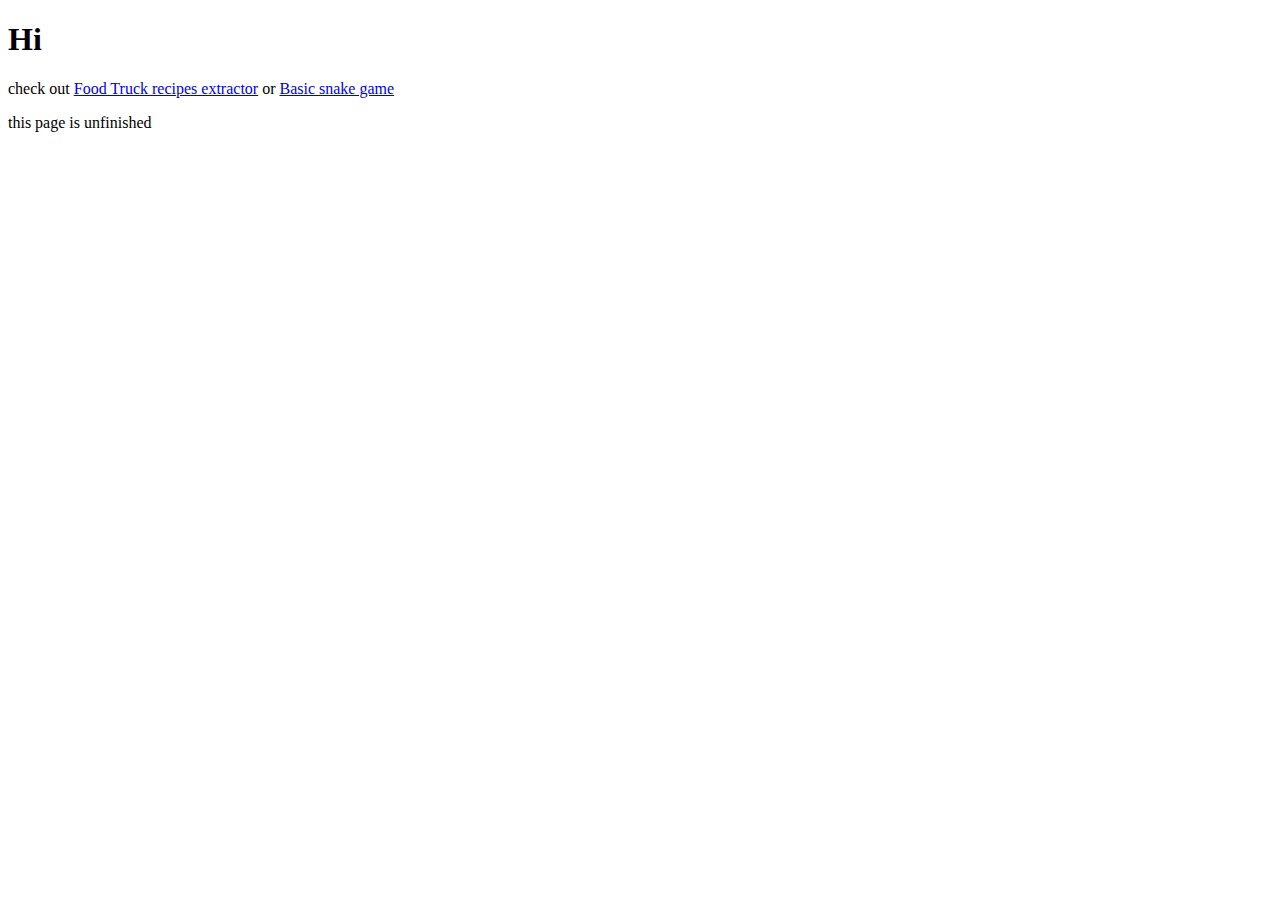
==== index.html @ 3103d129 "Update index.html" ====
<!DOCTYPE html>
<html lang="en">
<head>
    <meta charset="UTF-8">
    <meta name="viewport" content="width=device-width, initial-scale=1.0">
    <title>Kroften's website</title>
</head>
<body>
    <h1>Hi</h1>
    <p>check out <a href="https://kroften4.github.io/ft-Recipes-Extractor/">Food Truck recipes extractor</a> or <a href="https://kroften4.github.io/snake/">Basic snake game</a></p>
    <p>this page is unfinished</p>
</body>
</html>
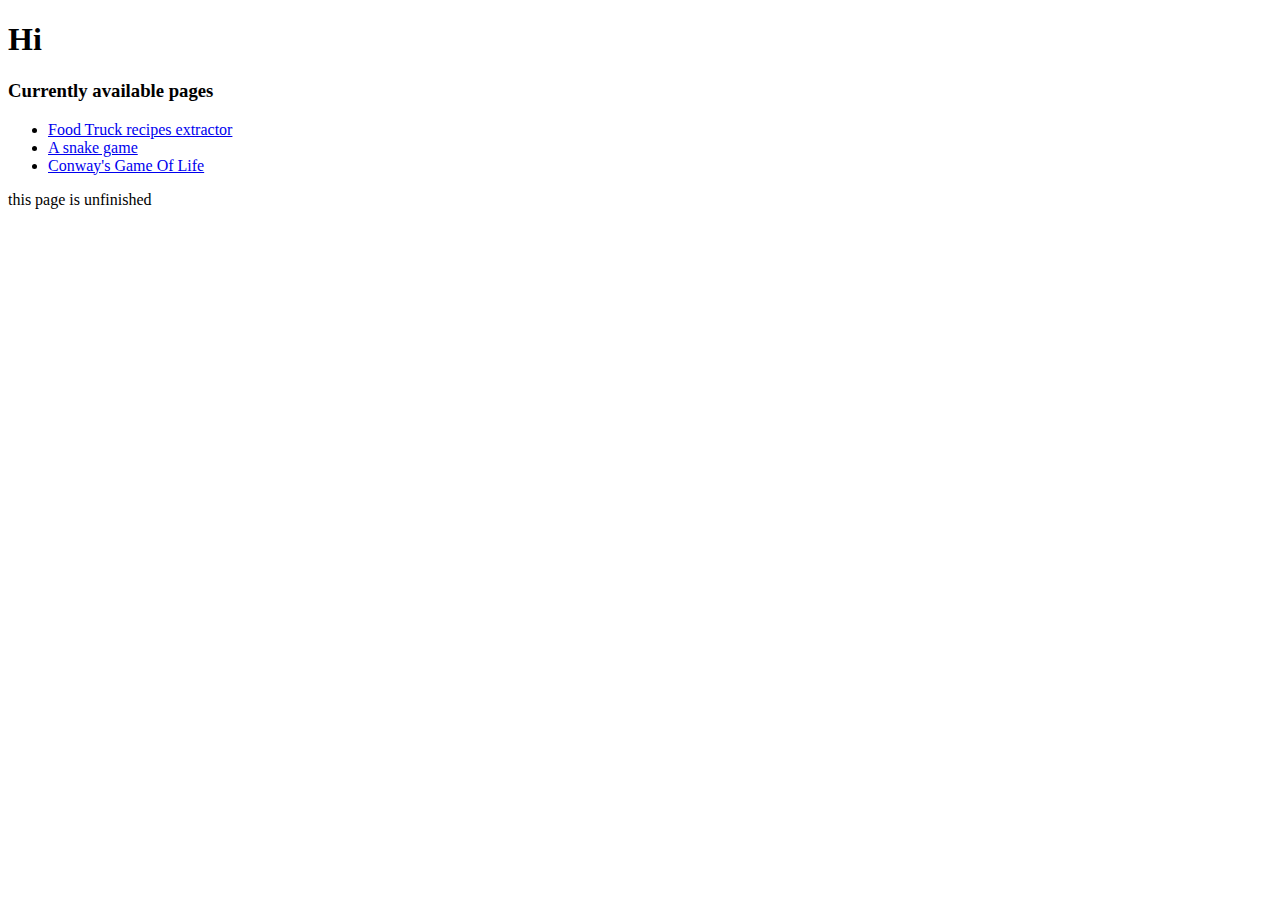
==== commit 9c8bf223: "Update index.html" ====
--- a/index.html
+++ b/index.html
@@ -1,13 +1,21 @@
 <!DOCTYPE html>
 <html lang="en">
+
 <head>
     <meta charset="UTF-8">
     <meta name="viewport" content="width=device-width, initial-scale=1.0">
     <title>Kroften's website</title>
 </head>
+
 <body>
     <h1>Hi</h1>
-    <p>check out <a href="https://kroften4.github.io/ft-Recipes-Extractor/">Food Truck recipes extractor</a> or <a href="https://kroften4.github.io/snake/">Basic snake game</a></p>
+    <h3>Currently available pages</h3>
+    <ul>
+        <li><a href="/ft-Recipes-Extractor/">Food Truck recipes extractor</a></li>
+        <li><a href="/LennonTheSnake/">A snake game</a></li>
+        <li><a href="/GameOfLife/">Conway's Game Of Life</a></li>
+    </ul>
     <p>this page is unfinished</p>
 </body>
+
 </html>
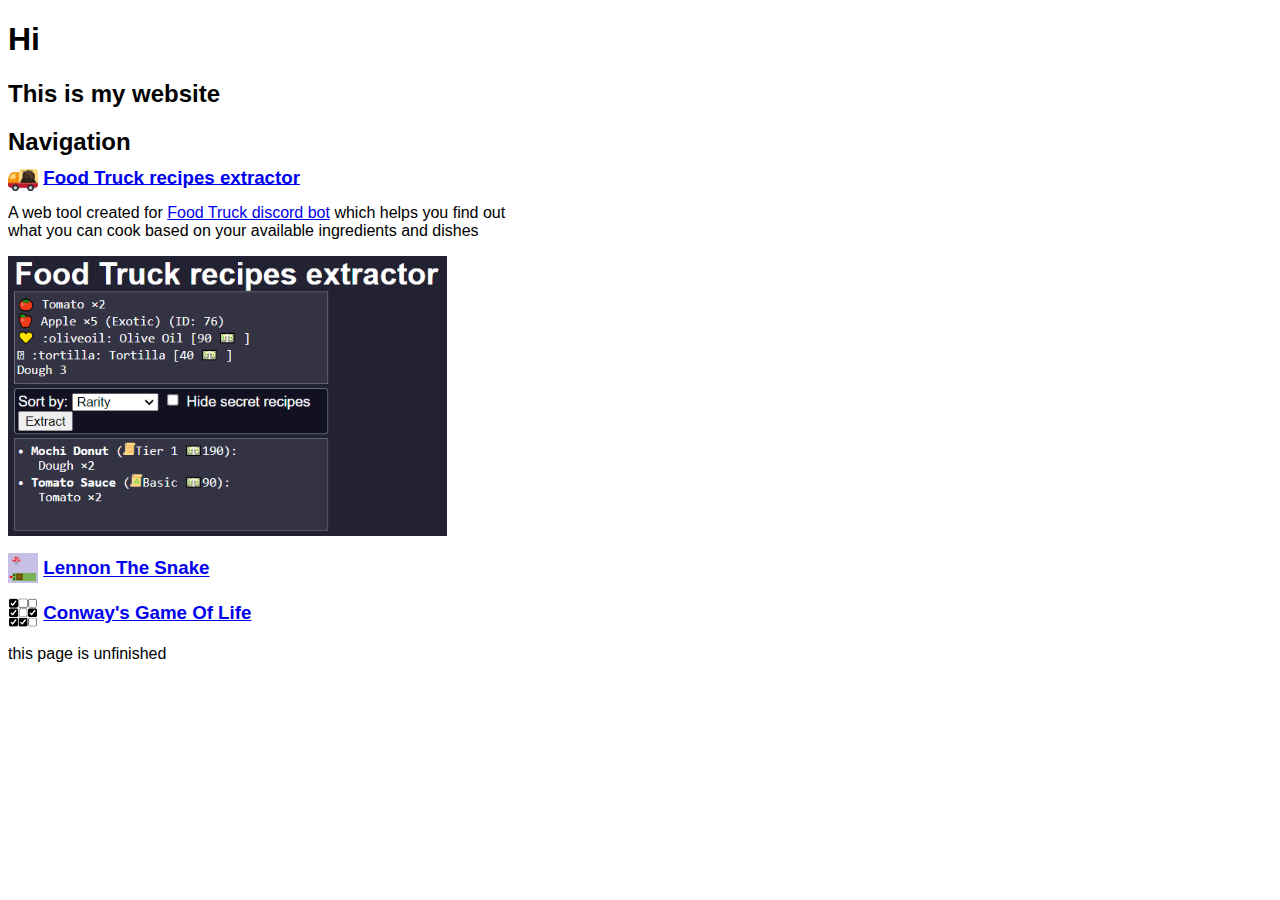
==== commit bdcd0975: "Update main page" ====
--- a/index.html
+++ b/index.html
@@ -5,17 +5,51 @@
     <meta charset="UTF-8">
     <meta name="viewport" content="width=device-width, initial-scale=1.0">
     <title>Kroften's website</title>
+    <link rel="stylesheet" href="style.css">
 </head>
 
 <body>
     <h1>Hi</h1>
-    <h3>Currently available pages</h3>
-    <ul>
-        <li><a href="/ft-Recipes-Extractor/">Food Truck recipes extractor</a></li>
-        <li><a href="/LennonTheSnake/">A snake game</a></li>
-        <li><a href="/GameOfLife/">Conway's Game Of Life</a></li>
-    </ul>
+    <h2>This is my website</h2>
+    <div>
+        <h2 id="navigation-heading">Navigation</h2>
+        <details open>
+            <summary class="page-title"><h3>
+                <img class="page-icon" src="ft-Recipes-Extractor/assets/favicon.svg">
+                <a href="/ft-Recipes-Extractor/">Food Truck recipes extractor</a>
+            </h3></summary>
+            <p class="page-desc">
+                A web tool created for
+                <a href="https://discord.com/application-directory/1189308444109451295">
+                    Food Truck discord bot</a>
+                which helps you find out what you can cook based on your available ingredients and dishes
+            </p>
+            <img class="preview" src="assets/FTRecipesExtractorPreview.png">
+        </details>
+        <details>
+            <summary class="page-title"><h3>
+                <img class="page-icon" src="LennonTheSnake/assets/favicon.png">
+                <a href="/LennonTheSnake/">Lennon The Snake</a>
+            </h3></summary>
+            <p class="page-desc">
+                A basic html canvas snake game themed around a Food Truck character, Lennon
+            </p>
+            <img class="preview" src="assets/LennonTheSnakePreview.png">
+        </details>
+        <details>
+            <summary class="page-title"><h3>
+                <img class="page-icon" src="GameOfLife/assets/favicon.png">
+                <a href="/GameOfLife/">Conway's Game Of Life</a>
+            </h3></summary>
+            <p class="page-desc">
+                My attempt at making Conway's Game Of Life, originally an exersize from an online book
+                <a href="https://eloquentjavascript.net/18_http.html#i-XyKQVmCbTN" target=”_blank”>
+                    Eloquent Javascript</a>
+            </p>
+            <img class="preview" src="assets/GameOfLifePreview.png">
+        </details>
+    </div>
     <p>this page is unfinished</p>
 </body>
 
-</html>
+</html>--- a/style.css
+++ b/style.css
@@ -0,0 +1,30 @@
+body {
+    font-family: Arial, Helvetica, sans-serif;
+}
+
+.preview {
+    max-height: 280px;
+    max-width: 100%;
+    min-width: 300px;
+}
+
+.page-desc {
+    max-width: 500px;
+}
+
+.page-icon {
+    width: 30px;
+    transform: translate(0, 8px);
+}
+
+.page-title {
+    display: inline;
+}
+
+.page-title h3 {
+    margin-block: 5px;
+}
+
+#navigation-heading {
+    margin-bottom: 0;
+}
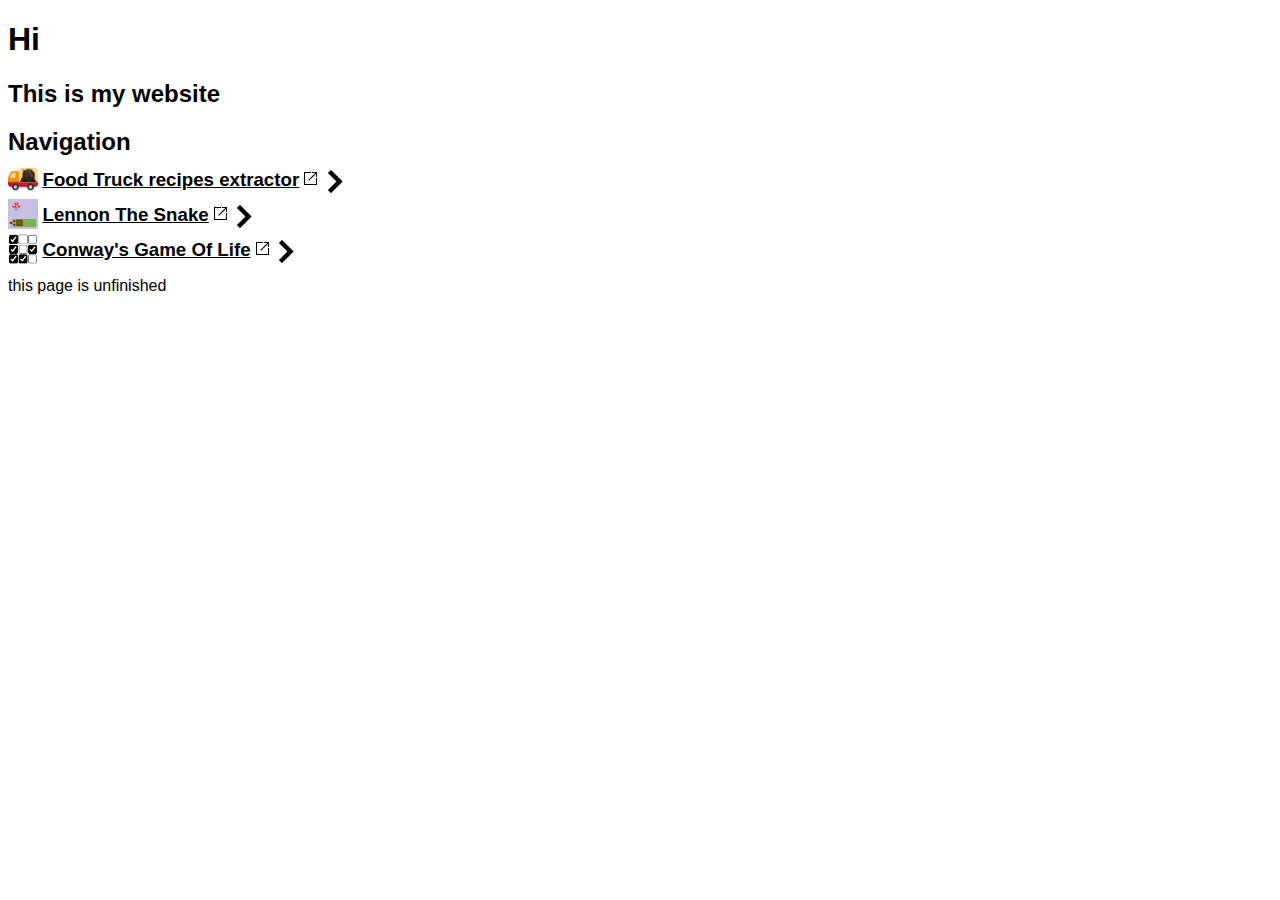
==== commit 12abf826: "Improve navigation list + add favicon" ====
--- a/index.html
+++ b/index.html
@@ -5,6 +5,7 @@
     <meta charset="UTF-8">
     <meta name="viewport" content="width=device-width, initial-scale=1.0">
     <title>Kroften's website</title>
+    <link rel="icon" href="assets/favicon.jpg">
     <link rel="stylesheet" href="style.css">
 </head>
 
@@ -13,43 +14,59 @@
     <h2>This is my website</h2>
     <div>
         <h2 id="navigation-heading">Navigation</h2>
-        <details open>
-            <summary class="page-title"><h3>
+        <div class="page">
+            <div class="page-title">
                 <img class="page-icon" src="ft-Recipes-Extractor/assets/favicon.svg">
-                <a href="/ft-Recipes-Extractor/">Food Truck recipes extractor</a>
-            </h3></summary>
-            <p class="page-desc">
-                A web tool created for
-                <a href="https://discord.com/application-directory/1189308444109451295">
-                    Food Truck discord bot</a>
-                which helps you find out what you can cook based on your available ingredients and dishes
-            </p>
-            <img class="preview" src="assets/FTRecipesExtractorPreview.png">
-        </details>
-        <details>
-            <summary class="page-title"><h3>
+                <h3><a href="/ft-Recipes-Extractor/">Food Truck recipes extractor</a></h3>
+                <img class="show-hide" data-opened=false draggable="false" src="assets/ShowHideBtn.png">
+            </div>
+            <div class="page-content" data-opened=false>
+                <div class="page-inner">
+                    <p class="page-desc">
+                        A web tool created for
+                        <a href="https://discord.com/application-directory/1189308444109451295">
+                            Food Truck discord bot</a>
+                        which helps you find out what you can cook based on your available ingredients and dishes
+                    </p>
+                    <img class="preview" src="assets/FTRecipesExtractorPreview.png">
+                </div>
+            </div>
+        </div>
+        <div class="page">
+            <div class="page-title">
                 <img class="page-icon" src="LennonTheSnake/assets/favicon.png">
-                <a href="/LennonTheSnake/">Lennon The Snake</a>
-            </h3></summary>
-            <p class="page-desc">
-                A basic html canvas snake game themed around a Food Truck character, Lennon
-            </p>
-            <img class="preview" src="assets/LennonTheSnakePreview.png">
-        </details>
-        <details>
-            <summary class="page-title"><h3>
+                <h3><a href="/LennonTheSnake/">Lennon The Snake</a></h3>
+                <img class="show-hide" data-opened=false draggable="false" src="assets/ShowHideBtn.png">
+            </div>
+            <div class="page-content" data-opened=false>
+                <div class="page-inner">
+                    <p class="page-desc">
+                        A basic html canvas snake game themed around a Food Truck character, Lennon
+                    </p>
+                    <img class="preview" src="assets/LennonTheSnakePreview.png">
+                </div>
+            </div>
+        </div>
+        <div class="page">
+            <div class="page-title">
                 <img class="page-icon" src="GameOfLife/assets/favicon.png">
-                <a href="/GameOfLife/">Conway's Game Of Life</a>
-            </h3></summary>
-            <p class="page-desc">
-                My attempt at making Conway's Game Of Life, originally an exersize from an online book
-                <a href="https://eloquentjavascript.net/18_http.html#i-XyKQVmCbTN" target=”_blank”>
-                    Eloquent Javascript</a>
-            </p>
-            <img class="preview" src="assets/GameOfLifePreview.png">
-        </details>
+                <h3><a href="/GameOfLife/">Conway's Game Of Life</a></h3>
+                <img class="show-hide" data-opened=false draggable="false" src="assets/ShowHideBtn.png">
+            </div>
+            <div class="page-content" data-opened=false>
+                <div class="page-inner">
+                    <p class="page-desc">
+                        My attempt at making Conway's Game Of Life, originally an exersize from an online book
+                        <a href="https://eloquentjavascript.net/18_http.html#i-XyKQVmCbTN" target=”_blank”>
+                            Eloquent Javascript</a>
+                    </p>
+                    <img class="preview" src="assets/GameOfLifePreview.png">
+                </div>
+            </div>
+        </div>
     </div>
     <p>this page is unfinished</p>
+    <script src="main.js"></script>
 </body>
 
 </html>--- a/style.css
+++ b/style.css
@@ -6,6 +6,12 @@
     max-height: 280px;
     max-width: 100%;
     min-width: 300px;
+    box-shadow: 0 0 3px black;
+    transition: all 0.4s;
+}
+
+.preview:hover {
+    box-shadow: 0 0 10px black;
 }
 
 .page-desc {
@@ -14,17 +20,65 @@
 
 .page-icon {
     width: 30px;
+    height: 30px;
     transform: translate(0, 8px);
 }
 
-.page-title {
-    display: inline;
+.page-title a {
+    color: black;
 }
 
 .page-title h3 {
     margin-block: 5px;
+    display: inline;
 }
 
 #navigation-heading {
     margin-bottom: 0;
 }
+
+.show-hide {
+    width: 25px;
+    transform: translate(3px, 8px);
+    transform-origin: center;
+    transition: all 0.7s;
+}
+
+.show-hide:hover {
+    transform: translate(3px, 8px) scale(1.13);
+}
+
+.show-hide[data-opened=true] {
+    transform: translate(3px, 8px) rotate(0.25turn);
+}
+
+.show-hide[data-opened=true]:hover {
+    transform: translate(3px, 8px) scale(1.14) rotate(0.25turn);
+}
+
+.page-title a::after{
+    background-image: url("assets/OpenLinkBtn.png");
+    background-size: 15px 15px;
+    display: inline-block;
+    width: 15px;
+    height: 15px;
+    transform: translate(4px, 0);
+    content: "";
+}
+
+/* thx https://keithjgrant.com/posts/2023/04/transitioning-to-height-auto/ */
+.page-content {
+    display: grid;
+    grid-template-rows: 0fr;
+    transition: grid-template-rows 0.5s;
+}
+
+.page-content[data-opened=true] {
+    grid-template-rows: 1fr;
+}
+
+.page-inner {
+    padding-left: 10px;
+    overflow: hidden;
+    grid-row: 1 / span 2;
+}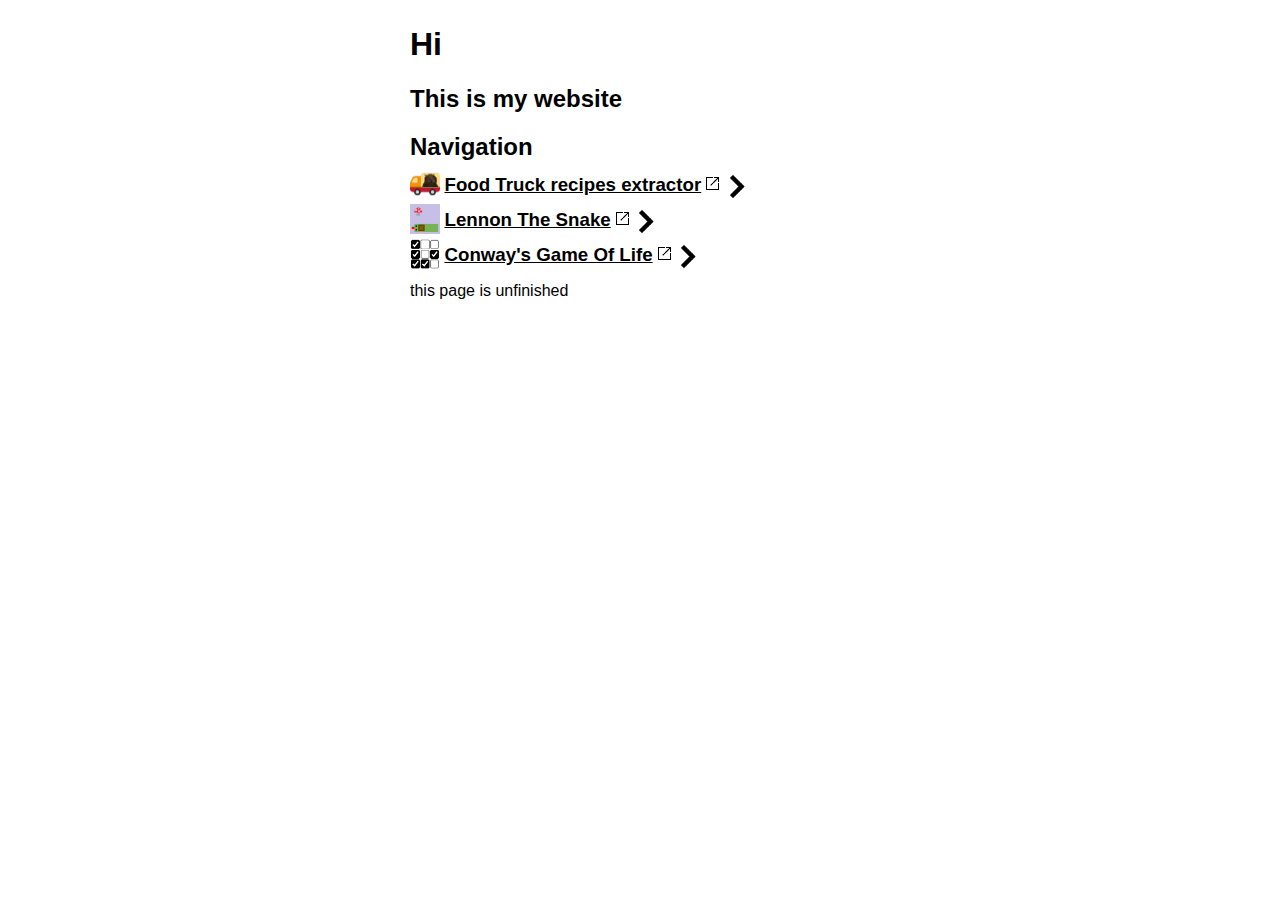
==== commit 5c36f1ac: "Fix resize issues, centralize layout" ====
--- a/index.html
+++ b/index.html
@@ -10,63 +10,65 @@
 </head>
 
 <body>
-    <h1>Hi</h1>
-    <h2>This is my website</h2>
-    <div>
-        <h2 id="navigation-heading">Navigation</h2>
-        <div class="page">
-            <div class="page-title">
-                <img class="page-icon" src="ft-Recipes-Extractor/assets/favicon.svg">
-                <h3><a href="/ft-Recipes-Extractor/">Food Truck recipes extractor</a></h3>
-                <img class="show-hide" data-opened=false draggable="false" src="assets/ShowHideBtn.png">
+    <div id="wrapper">
+        <h1>Hi</h1>
+        <h2>This is my website</h2>
+        <div id="navigation">
+            <h2 id="navigation-heading">Navigation</h2>
+            <div class="page">
+                <div class="page-title">
+                    <img class="page-icon" src="ft-Recipes-Extractor/assets/favicon.svg">
+                    <h3><a href="/ft-Recipes-Extractor/">Food Truck recipes extractor</a></h3>
+                    <img class="show-hide" data-opened=false draggable="false" src="assets/ShowHideBtn.png">
+                </div>
+                <div class="page-content" data-opened=false>
+                    <div class="page-inner">
+                        <p class="page-desc">
+                            A web tool created for
+                            <a href="https://discord.com/application-directory/1189308444109451295">
+                                Food Truck discord bot</a>
+                            which helps you find out what you can cook based on your available ingredients and dishes
+                        </p>
+                        <img class="preview" src="assets/FTRecipesExtractorPreview.png">
+                    </div>
+                </div>
             </div>
-            <div class="page-content" data-opened=false>
-                <div class="page-inner">
-                    <p class="page-desc">
-                        A web tool created for
-                        <a href="https://discord.com/application-directory/1189308444109451295">
-                            Food Truck discord bot</a>
-                        which helps you find out what you can cook based on your available ingredients and dishes
-                    </p>
-                    <img class="preview" src="assets/FTRecipesExtractorPreview.png">
+            <div class="page">
+                <div class="page-title">
+                    <img class="page-icon" src="LennonTheSnake/assets/favicon.png">
+                    <h3><a href="/LennonTheSnake/">Lennon The Snake</a></h3>
+                    <img class="show-hide" data-opened=false draggable="false" src="assets/ShowHideBtn.png">
+                </div>
+                <div class="page-content" data-opened=false>
+                    <div class="page-inner">
+                        <p class="page-desc">
+                            A basic html canvas snake game themed around a Food Truck character, Lennon
+                        </p>
+                        <img class="preview" src="assets/LennonTheSnakePreview.png">
+                    </div>
+                </div>
+            </div>
+            <div class="page">
+                <div class="page-title">
+                    <img class="page-icon" src="GameOfLife/assets/favicon.png">
+                    <h3><a href="/GameOfLife/">Conway's Game Of Life</a></h3>
+                    <img class="show-hide" data-opened=false draggable="false" src="assets/ShowHideBtn.png">
+                </div>
+                <div class="page-content" data-opened=false>
+                    <div class="page-inner">
+                        <p class="page-desc">
+                            My attempt at making Conway's Game Of Life, originally an exersize from an online book
+                            <a href="https://eloquentjavascript.net/18_http.html#i-XyKQVmCbTN" target=”_blank”>
+                                Eloquent Javascript</a>
+                        </p>
+                        <img class="preview" src="assets/GameOfLifePreview.png">
+                    </div>
                 </div>
             </div>
         </div>
-        <div class="page">
-            <div class="page-title">
-                <img class="page-icon" src="LennonTheSnake/assets/favicon.png">
-                <h3><a href="/LennonTheSnake/">Lennon The Snake</a></h3>
-                <img class="show-hide" data-opened=false draggable="false" src="assets/ShowHideBtn.png">
-            </div>
-            <div class="page-content" data-opened=false>
-                <div class="page-inner">
-                    <p class="page-desc">
-                        A basic html canvas snake game themed around a Food Truck character, Lennon
-                    </p>
-                    <img class="preview" src="assets/LennonTheSnakePreview.png">
-                </div>
-            </div>
-        </div>
-        <div class="page">
-            <div class="page-title">
-                <img class="page-icon" src="GameOfLife/assets/favicon.png">
-                <h3><a href="/GameOfLife/">Conway's Game Of Life</a></h3>
-                <img class="show-hide" data-opened=false draggable="false" src="assets/ShowHideBtn.png">
-            </div>
-            <div class="page-content" data-opened=false>
-                <div class="page-inner">
-                    <p class="page-desc">
-                        My attempt at making Conway's Game Of Life, originally an exersize from an online book
-                        <a href="https://eloquentjavascript.net/18_http.html#i-XyKQVmCbTN" target=”_blank”>
-                            Eloquent Javascript</a>
-                    </p>
-                    <img class="preview" src="assets/GameOfLifePreview.png">
-                </div>
-            </div>
-        </div>
+        <p>this page is unfinished</p>
+        <script src="main.js"></script>
     </div>
-    <p>this page is unfinished</p>
-    <script src="main.js"></script>
 </body>
 
 </html>--- a/style.css
+++ b/style.css
@@ -1,17 +1,29 @@
 body {
     font-family: Arial, Helvetica, sans-serif;
+    display: flex;
+    align-items: center;
+    margin: 5px;
+}
+
+#wrapper {
+    width: 80vw;
+	max-width: 460px;
+    min-width: 350px;
+	margin-inline: auto;
 }
 
 .preview {
     max-height: 280px;
-    max-width: 100%;
-    min-width: 300px;
+    max-width: 95%;
+    /* min-width: 300px; */
     box-shadow: 0 0 3px black;
     transition: all 0.4s;
+    margin-inline: 8px;
 }
 
 .preview:hover {
     box-shadow: 0 0 10px black;
+    /* margin-inline: 10px; */
 }
 
 .page-desc {
@@ -78,7 +90,7 @@
 }
 
 .page-inner {
-    padding-left: 10px;
+    /* padding-left: 10px; */
     overflow: hidden;
     grid-row: 1 / span 2;
 }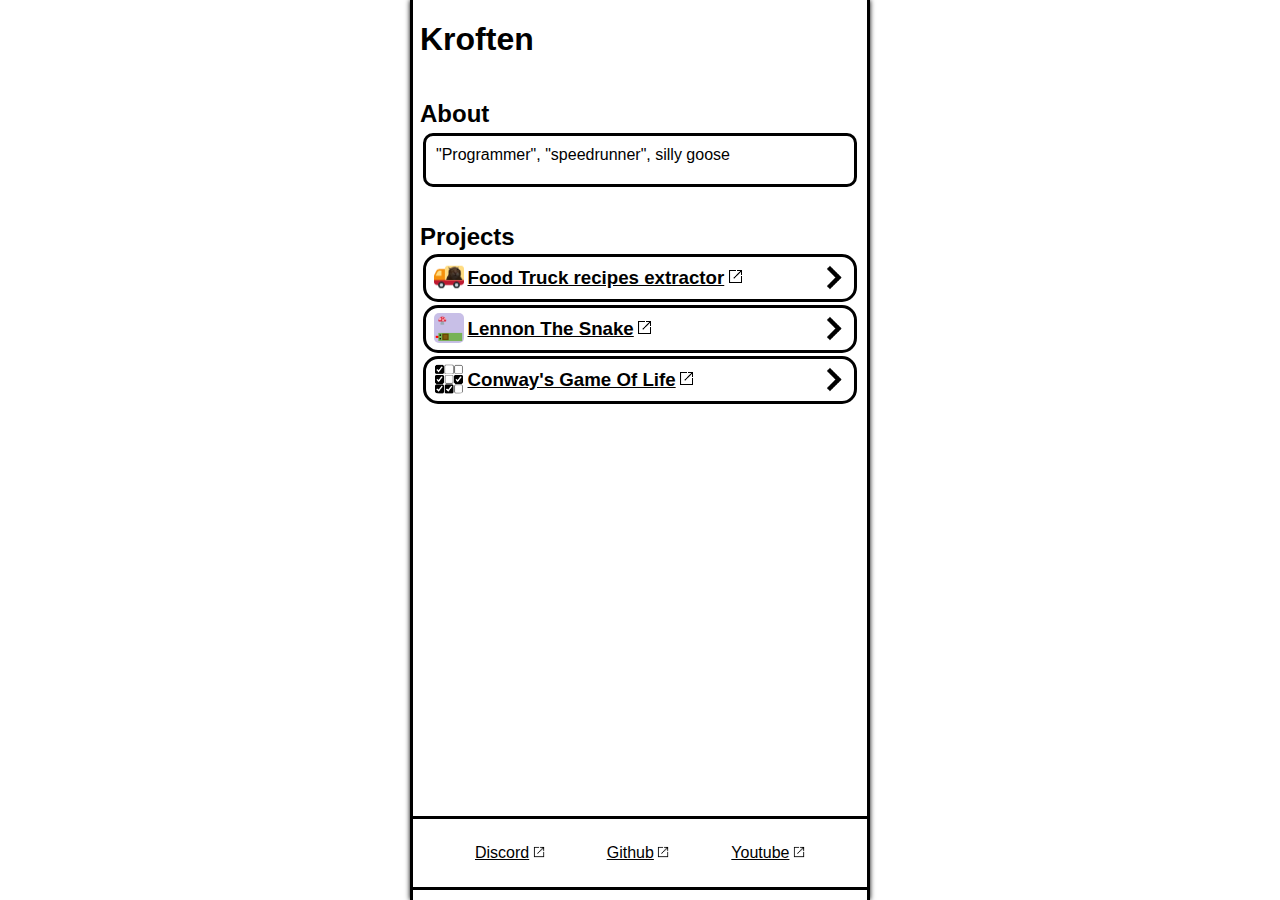
==== commit bd967f27: "Improve page styling" ====
--- a/index.html
+++ b/index.html
@@ -10,65 +10,76 @@
 </head>
 
 <body>
-    <div id="wrapper">
-        <h1>Hi</h1>
-        <h2>This is my website</h2>
-        <div id="navigation">
-            <h2 id="navigation-heading">Navigation</h2>
-            <div class="page">
-                <div class="page-title">
-                    <img class="page-icon" src="ft-Recipes-Extractor/assets/favicon.svg">
-                    <h3><a href="/ft-Recipes-Extractor/">Food Truck recipes extractor</a></h3>
-                    <img class="show-hide" data-opened=false draggable="false" src="assets/ShowHideBtn.png">
+    <div id="alligner">
+        <div id="wrapper">
+            <h1>Kroften</h1>
+            <div id="about">
+                <h2 class="heading">About</h2>
+                <p>
+                    "Programmer", "speedrunner", silly goose
+                </p>
+            </div>
+            <div id="navigation">
+                <h2 class="heading">Projects</h2>
+                <div class="page">
+                    <div class="page-title">
+                        <img class="page-icon" src="ft-Recipes-Extractor/assets/favicon.svg">
+                        <h3><a class="black-link" href="/ft-Recipes-Extractor/">Food Truck recipes extractor</a></h3>
+                        <img class="show-hide" data-opened=false draggable="false" src="assets/ShowHideBtn.png">
+                    </div>
+                    <div class="page-content" data-opened=false>
+                        <div class="page-inner">
+                            <p class="page-desc">
+                                A web tool created for
+                                <a href="https://discord.com/application-directory/1189308444109451295">
+                                    Food Truck discord bot</a>
+                                which helps you find out what you can cook based on your available ingredients and dishes
+                            </p>
+                            <img class="preview" src="assets/FTRecipesExtractorPreview.png">
+                        </div>
+                    </div>
                 </div>
-                <div class="page-content" data-opened=false>
-                    <div class="page-inner">
-                        <p class="page-desc">
-                            A web tool created for
-                            <a href="https://discord.com/application-directory/1189308444109451295">
-                                Food Truck discord bot</a>
-                            which helps you find out what you can cook based on your available ingredients and dishes
-                        </p>
-                        <img class="preview" src="assets/FTRecipesExtractorPreview.png">
+                <div class="page">
+                    <div class="page-title">
+                        <img class="page-icon" src="LennonTheSnake/assets/favicon.png">
+                        <h3><a class="black-link" href="/LennonTheSnake/">Lennon The Snake</a></h3>
+                        <img class="show-hide" data-opened=false draggable="false" src="assets/ShowHideBtn.png">
+                    </div>
+                    <div class="page-content" data-opened=false>
+                        <div class="page-inner">
+                            <p class="page-desc">
+                                A basic html canvas snake game themed around a Food Truck character, Lennon
+                            </p>
+                            <img class="preview" src="assets/LennonTheSnakePreview.png">
+                        </div>
+                    </div>
+                </div>
+                <div class="page">
+                    <div class="page-title">
+                        <img class="page-icon" src="GameOfLife/assets/favicon.png">
+                        <h3><a class="black-link" href="/GameOfLife/">Conway's Game Of Life</a></h3>
+                        <img class="show-hide" data-opened=false draggable="false" src="assets/ShowHideBtn.png">
+                    </div>
+                    <div class="page-content" data-opened=false>
+                        <div class="page-inner">
+                            <p class="page-desc">
+                                My attempt at making Conway's Game Of Life, originally an exersize from an online book
+                                <a href="https://eloquentjavascript.net/18_http.html#i-XyKQVmCbTN" target=”_blank”>
+                                    Eloquent Javascript</a>
+                            </p>
+                            <img class="preview" src="assets/GameOfLifePreview.png">
+                        </div>
                     </div>
                 </div>
             </div>
-            <div class="page">
-                <div class="page-title">
-                    <img class="page-icon" src="LennonTheSnake/assets/favicon.png">
-                    <h3><a href="/LennonTheSnake/">Lennon The Snake</a></h3>
-                    <img class="show-hide" data-opened=false draggable="false" src="assets/ShowHideBtn.png">
-                </div>
-                <div class="page-content" data-opened=false>
-                    <div class="page-inner">
-                        <p class="page-desc">
-                            A basic html canvas snake game themed around a Food Truck character, Lennon
-                        </p>
-                        <img class="preview" src="assets/LennonTheSnakePreview.png">
-                    </div>
-                </div>
-            </div>
-            <div class="page">
-                <div class="page-title">
-                    <img class="page-icon" src="GameOfLife/assets/favicon.png">
-                    <h3><a href="/GameOfLife/">Conway's Game Of Life</a></h3>
-                    <img class="show-hide" data-opened=false draggable="false" src="assets/ShowHideBtn.png">
-                </div>
-                <div class="page-content" data-opened=false>
-                    <div class="page-inner">
-                        <p class="page-desc">
-                            My attempt at making Conway's Game Of Life, originally an exersize from an online book
-                            <a href="https://eloquentjavascript.net/18_http.html#i-XyKQVmCbTN" target=”_blank”>
-                                Eloquent Javascript</a>
-                        </p>
-                        <img class="preview" src="assets/GameOfLifePreview.png">
-                    </div>
-                </div>
-            </div>
+            <footer>
+                <a class="black-link" target="_blank" href="https://discord.com/users/694215003347091564">Discord</a>
+                <a class="black-link" target="_blank" href="https://github.com/kroften4">Github</a>
+                <a class="black-link" target="_blank" href="https://www.youtube.com/@kroften">Youtube</a>
+            </footer>
         </div>
-        <p>this page is unfinished</p>
-        <script src="main.js"></script>
     </div>
+    <script src="main.js"></script>
 </body>
 
 </html>--- a/style.css
+++ b/style.css
@@ -2,28 +2,65 @@
     font-family: Arial, Helvetica, sans-serif;
     display: flex;
     align-items: center;
-    margin: 5px;
+    margin: 0;
+}
+
+#alligner {
+    width: 80vw;
+	max-width: 460px;
+    min-width: 365px;
+	margin-inline: auto;
+    
 }
 
 #wrapper {
-    width: 80vw;
-	max-width: 460px;
-    min-width: 350px;
-	margin-inline: auto;
+    min-height: 100vh;
+    border-inline: 3px solid black;
+    display: flexbox;
+    display: flex;
+    flex-direction: column;
+    box-shadow: 0 0 5px;
+}
+
+#wrapper > * {
+    margin-inline: 7px;
+}
+
+#navigation {
+    margin-bottom: 7px;
+}
+
+#about > p {
+    margin-top: 5px;
+    margin-inline: 3px;
+    border: 3px solid;
+    padding: 10px;
+    padding-bottom: 20px;
+    border-radius: 10px;
+}
+
+.heading {
+    margin-bottom: 0;
+}
+
+.page {
+    border: 3px solid black;
+    border-radius: 15px;
+    /* padding: 5px 8px; */
+    margin: 3px;
 }
 
 .preview {
-    max-height: 280px;
     max-width: 95%;
-    /* min-width: 300px; */
     box-shadow: 0 0 3px black;
     transition: all 0.4s;
-    margin-inline: 8px;
+    margin-inline: 10px;
+    margin-bottom: 8px;
+    border-radius: 6px;
 }
 
 .preview:hover {
     box-shadow: 0 0 10px black;
-    /* margin-inline: 10px; */
 }
 
 .page-desc {
@@ -31,55 +68,59 @@
 }
 
 .page-icon {
+    border-radius: 5px;
     width: 30px;
     height: 30px;
-    transform: translate(0, 8px);
+    vertical-align: -8.5px;
 }
 
-.page-title a {
+.page-title {
+    display: flex;
+    padding: 5px 8px;
+}
+
+a.black-link {
     color: black;
 }
 
-.page-title h3 {
-    margin-block: 5px;
-    display: inline;
-}
-
-#navigation-heading {
-    margin-bottom: 0;
-}
-
-.show-hide {
-    width: 25px;
-    transform: translate(3px, 8px);
-    transform-origin: center;
-    transition: all 0.7s;
-}
-
-.show-hide:hover {
-    transform: translate(3px, 8px) scale(1.13);
-}
-
-.show-hide[data-opened=true] {
-    transform: translate(3px, 8px) rotate(0.25turn);
-}
-
-.show-hide[data-opened=true]:hover {
-    transform: translate(3px, 8px) scale(1.14) rotate(0.25turn);
-}
-
-.page-title a::after{
+a.black-link::after{
     background-image: url("assets/OpenLinkBtn.png");
     background-size: 15px 15px;
     display: inline-block;
     width: 15px;
     height: 15px;
-    transform: translate(4px, 0);
+    margin-left: 3.5px;
     content: "";
+}
+
+.page-title h3 {
+    margin: 5px 3.5px;
+}
+
+.show-hide {
+    width: 25px;
+    height: 25px;
+    transform-origin: center;
+    transition: all 0.7s;
+    margin-left: auto;
+    margin-block: 3px;
+}
+
+.show-hide:hover {
+    transform:  scale(1.13);
+}
+
+.show-hide[data-opened=true] {
+    transform:  rotate(0.25turn);
+}
+
+.show-hide[data-opened=true]:hover {
+    transform:  scale(1.14) rotate(0.25turn);
 }
 
 /* thx https://keithjgrant.com/posts/2023/04/transitioning-to-height-auto/ */
 .page-content {
+    padding-inline: 8px;
     display: grid;
     grid-template-rows: 0fr;
     transition: grid-template-rows 0.5s;
@@ -90,7 +131,23 @@
 }
 
 .page-inner {
-    /* padding-left: 10px; */
     overflow: hidden;
     grid-row: 1 / span 2;
+}
+
+footer {
+    margin-top: auto;
+    padding-block: 25px;
+    justify-content: space-evenly;
+    display: flex;
+    border-block: 3px solid;
+    margin-inline: 0 !important;
+    margin-bottom: 10px;
+    /* box-shadow: 0 0 10px black; */
+}
+
+footer a.black-link::after {
+    background-size: 12px 12px;
+    width: 12px;
+    height: 12px;
 }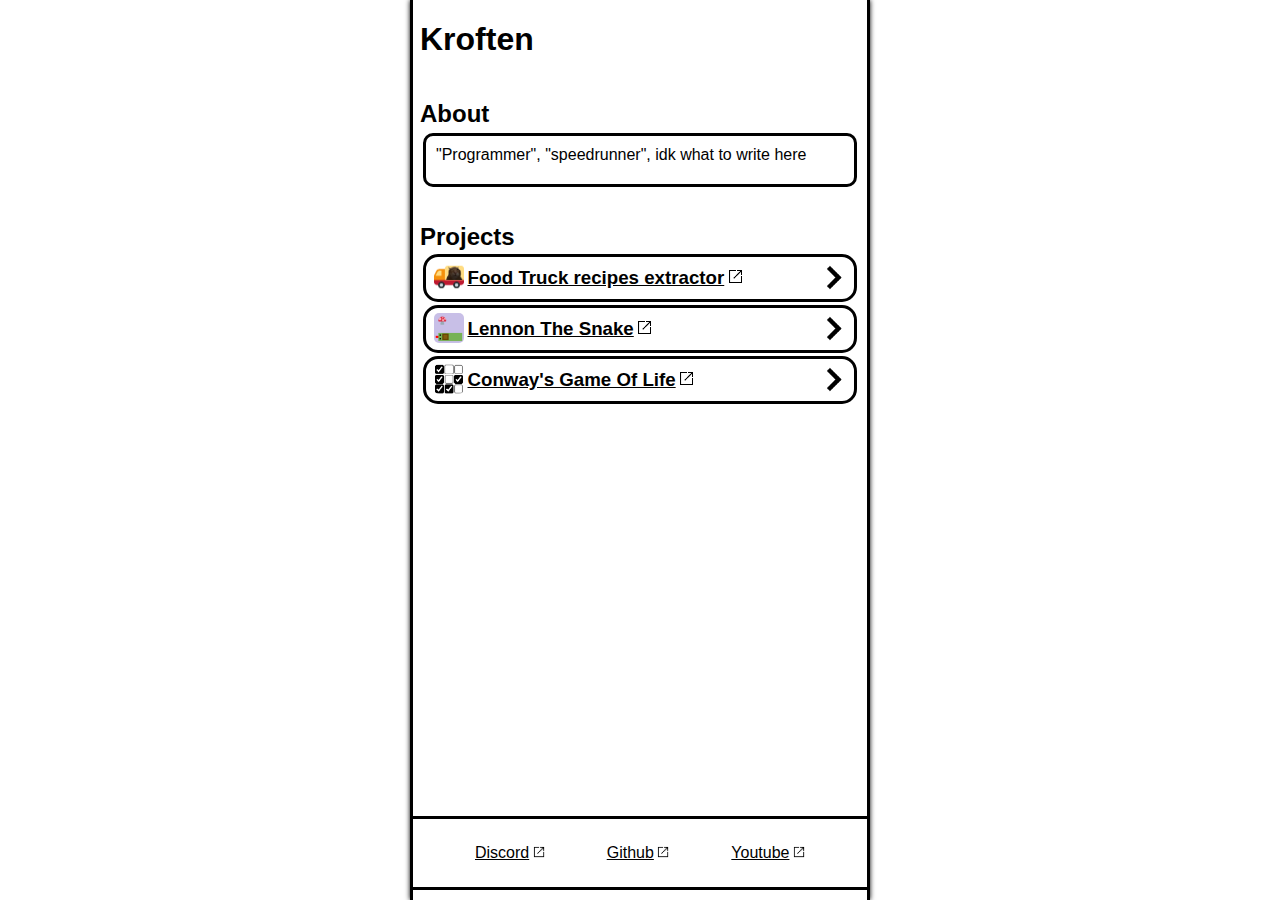
==== commit 4a5111ab: "Change about section, add stuff to TODO" ====
--- a/index.html
+++ b/index.html
@@ -16,7 +16,7 @@
             <div id="about">
                 <h2 class="heading">About</h2>
                 <p>
-                    "Programmer", "speedrunner", silly goose
+                    "Programmer", "speedrunner", idk what to write here
                 </p>
             </div>
             <div id="navigation">
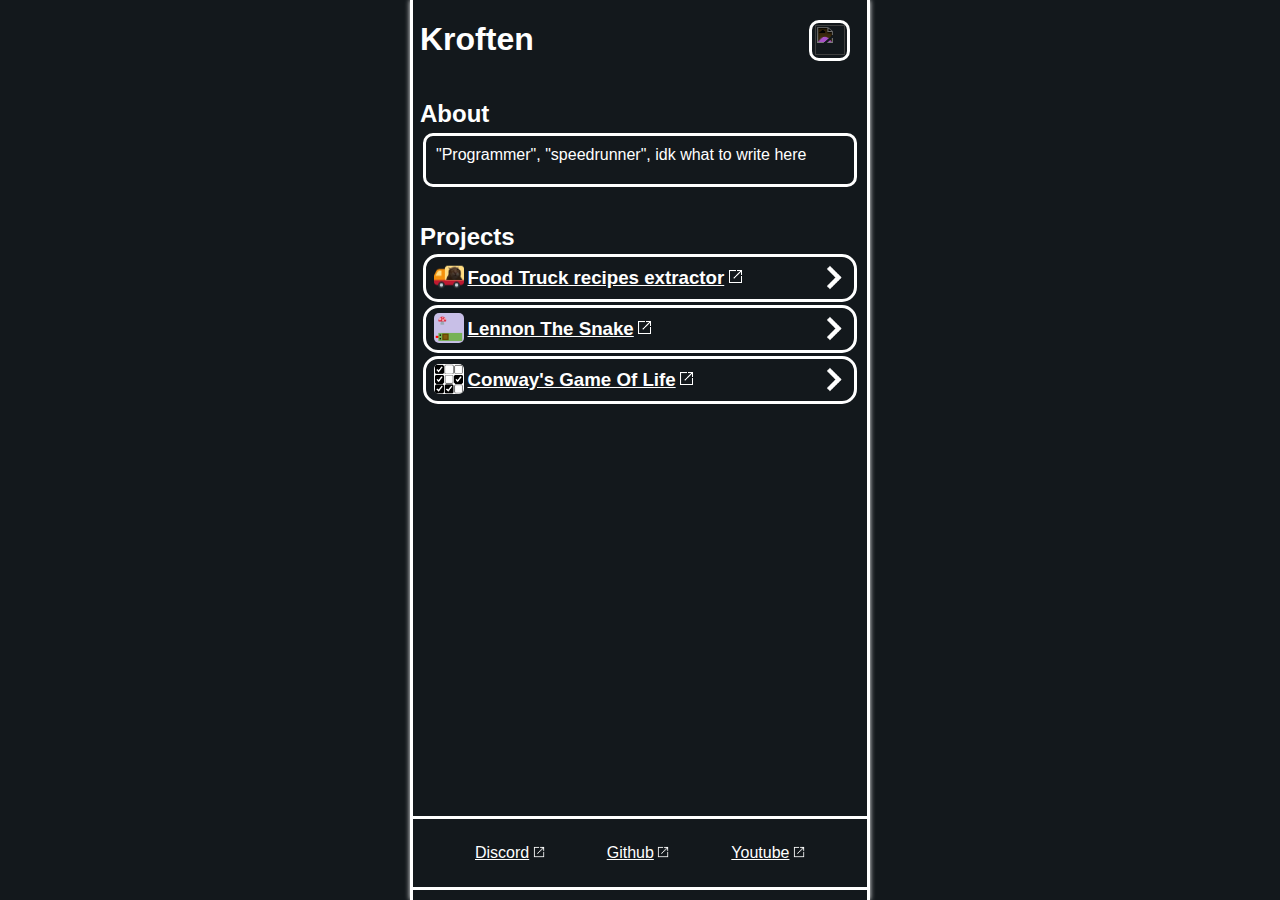
==== commit c50429c9: "Small improvements" ====
--- a/index.html
+++ b/index.html
@@ -9,10 +9,13 @@
     <link rel="stylesheet" href="style.css">
 </head>
 
-<body>
-    <div id="alligner">
+<body  class="dark-theme">
+    <div id="aligner">
         <div id="wrapper">
             <h1>Kroften</h1>
+            <div id="theme-switch" class="dark-mode">
+                <img src="assets/SwitchThemeBtn.png">
+            </div>
             <div id="about">
                 <h2 class="heading">About</h2>
                 <p>
@@ -25,9 +28,9 @@
                     <div class="page-title">
                         <img class="page-icon" src="ft-Recipes-Extractor/assets/favicon.svg">
                         <h3><a class="black-link" href="/ft-Recipes-Extractor/">Food Truck recipes extractor</a></h3>
-                        <img class="show-hide" data-opened=false draggable="false" src="assets/ShowHideBtn.png">
+                        <img class="show-hide" draggable="false" src="assets/ShowHideBtn.png">
                     </div>
-                    <div class="page-content" data-opened=false>
+                    <div class="page-content">
                         <div class="page-inner">
                             <p class="page-desc">
                                 A web tool created for
@@ -43,9 +46,9 @@
                     <div class="page-title">
                         <img class="page-icon" src="LennonTheSnake/assets/favicon.png">
                         <h3><a class="black-link" href="/LennonTheSnake/">Lennon The Snake</a></h3>
-                        <img class="show-hide" data-opened=false draggable="false" src="assets/ShowHideBtn.png">
+                        <img class="show-hide" draggable="false" src="assets/ShowHideBtn.png">
                     </div>
-                    <div class="page-content" data-opened=false>
+                    <div class="page-content">
                         <div class="page-inner">
                             <p class="page-desc">
                                 A basic html canvas snake game themed around a Food Truck character, Lennon
@@ -58,9 +61,9 @@
                     <div class="page-title">
                         <img class="page-icon" src="GameOfLife/assets/favicon.png">
                         <h3><a class="black-link" href="/GameOfLife/">Conway's Game Of Life</a></h3>
-                        <img class="show-hide" data-opened=false draggable="false" src="assets/ShowHideBtn.png">
+                        <img class="show-hide" draggable="false" src="assets/ShowHideBtn.png">
                     </div>
-                    <div class="page-content" data-opened=false>
+                    <div class="page-content">
                         <div class="page-inner">
                             <p class="page-desc">
                                 My attempt at making Conway's Game Of Life, originally an exersize from an online book
--- a/style.css
+++ b/style.css
@@ -1,25 +1,74 @@
+:root {
+    --bg-color: white;
+    --accent-color: black;
+    --btn-filter: invert(0%);
+    --link-color: #0000EE;
+    --visited-color: #551A8B;
+}
+
+.dark-theme {
+    --bg-color: #13181c;
+    --accent-color: white;
+    --btn-filter: invert(100%);
+    --link-color: #8cb4ff;
+    --visited-color: #c691ff;
+}
+
+#theme-switch {
+    position: absolute;
+    right: 10px;
+    top: 20px;
+    width: 35px;
+    height: 35px;
+    border-radius: 10px;
+    margin-left: auto;
+    border: 3px solid var(--accent-color);
+    --theme-scale: 1;
+    --theme-rotate: 0.5turn;
+    transform: rotate(var(--theme-rotate)) scale(var(--theme-scale));
+    transition: transform 0.5s;
+}
+
+#theme-switch > img {
+    width: 30px;
+    height: 30px;
+    filter: var(--btn-filter);
+    margin: 2px 3px;
+}
+
+#theme-switch:hover {
+    transform-origin: center;
+    --theme-scale: 1.07;
+}
+
+#theme-switch.dark-mode {
+    --theme-rotate: 0turn;
+}
+
 body {
     font-family: Arial, Helvetica, sans-serif;
     display: flex;
     align-items: center;
     margin: 0;
-}
-
-#alligner {
+    background-color: var(--bg-color);
+    color: var(--accent-color);
+    transition: all 0.4s;
+}
+
+#aligner {
     width: 80vw;
 	max-width: 460px;
-    min-width: 365px;
+    min-width: 340px;
 	margin-inline: auto;
-    
 }
 
 #wrapper {
-    min-height: 100vh;
-    border-inline: 3px solid black;
-    display: flexbox;
+    position: relative;
+    min-height: 100.05vh;
+    border-inline: 3px solid var(--accent-color);
     display: flex;
     flex-direction: column;
-    box-shadow: 0 0 5px;
+    box-shadow: 0 0 5px var(--accent-color);
 }
 
 #wrapper > * {
@@ -33,7 +82,7 @@
 #about > p {
     margin-top: 5px;
     margin-inline: 3px;
-    border: 3px solid;
+    border: 3px solid var(--accent-color);
     padding: 10px;
     padding-bottom: 20px;
     border-radius: 10px;
@@ -44,23 +93,23 @@
 }
 
 .page {
-    border: 3px solid black;
+    border: 3px solid var(--accent-color);
     border-radius: 15px;
-    /* padding: 5px 8px; */
     margin: 3px;
 }
 
 .preview {
-    max-width: 95%;
-    box-shadow: 0 0 3px black;
+    max-width: 93%;
+    box-shadow: 0 0 3px var(--accent-color);
     transition: all 0.4s;
     margin-inline: 10px;
     margin-bottom: 8px;
     border-radius: 6px;
+    justify-self: center;
 }
 
 .preview:hover {
-    box-shadow: 0 0 10px black;
+    box-shadow: 0 0 10px var(--accent-color);
 }
 
 .page-desc {
@@ -79,14 +128,27 @@
     padding: 5px 8px;
 }
 
+a {
+    color: var(--link-color);
+}
+
+a:hover {
+    text-decoration: none;
+}
+
+a:visited {
+    color: var(--visited-color);
+}
+
 a.black-link {
-    color: black;
+    color: var(--accent-color);
 }
 
 a.black-link::after{
     background-image: url("assets/OpenLinkBtn.png");
     background-size: 15px 15px;
-    display: inline-block;
+    filter: var(--btn-filter);
+    display:inline-block;
     width: 15px;
     height: 15px;
     margin-left: 3.5px;
@@ -101,20 +163,22 @@
     width: 25px;
     height: 25px;
     transform-origin: center;
-    transition: all 0.7s;
+    transition: transform 0.7s;
     margin-left: auto;
     margin-block: 3px;
+    filter: var(--btn-filter);
+    user-select: none;
 }
 
 .show-hide:hover {
-    transform:  scale(1.13);
-}
-
-.show-hide[data-opened=true] {
+    transform:  scale(1.14);
+}
+
+.show-hide.open {
     transform:  rotate(0.25turn);
 }
 
-.show-hide[data-opened=true]:hover {
+.show-hide.open:hover {
     transform:  scale(1.14) rotate(0.25turn);
 }
 
@@ -126,13 +190,14 @@
     transition: grid-template-rows 0.5s;
 }
 
-.page-content[data-opened=true] {
+.page-content.open {
     grid-template-rows: 1fr;
 }
 
 .page-inner {
     overflow: hidden;
     grid-row: 1 / span 2;
+    display: grid;
 }
 
 footer {
@@ -140,10 +205,9 @@
     padding-block: 25px;
     justify-content: space-evenly;
     display: flex;
-    border-block: 3px solid;
+    border-block: 3px solid var(--accent-color);
     margin-inline: 0 !important;
     margin-bottom: 10px;
-    /* box-shadow: 0 0 10px black; */
 }
 
 footer a.black-link::after {
